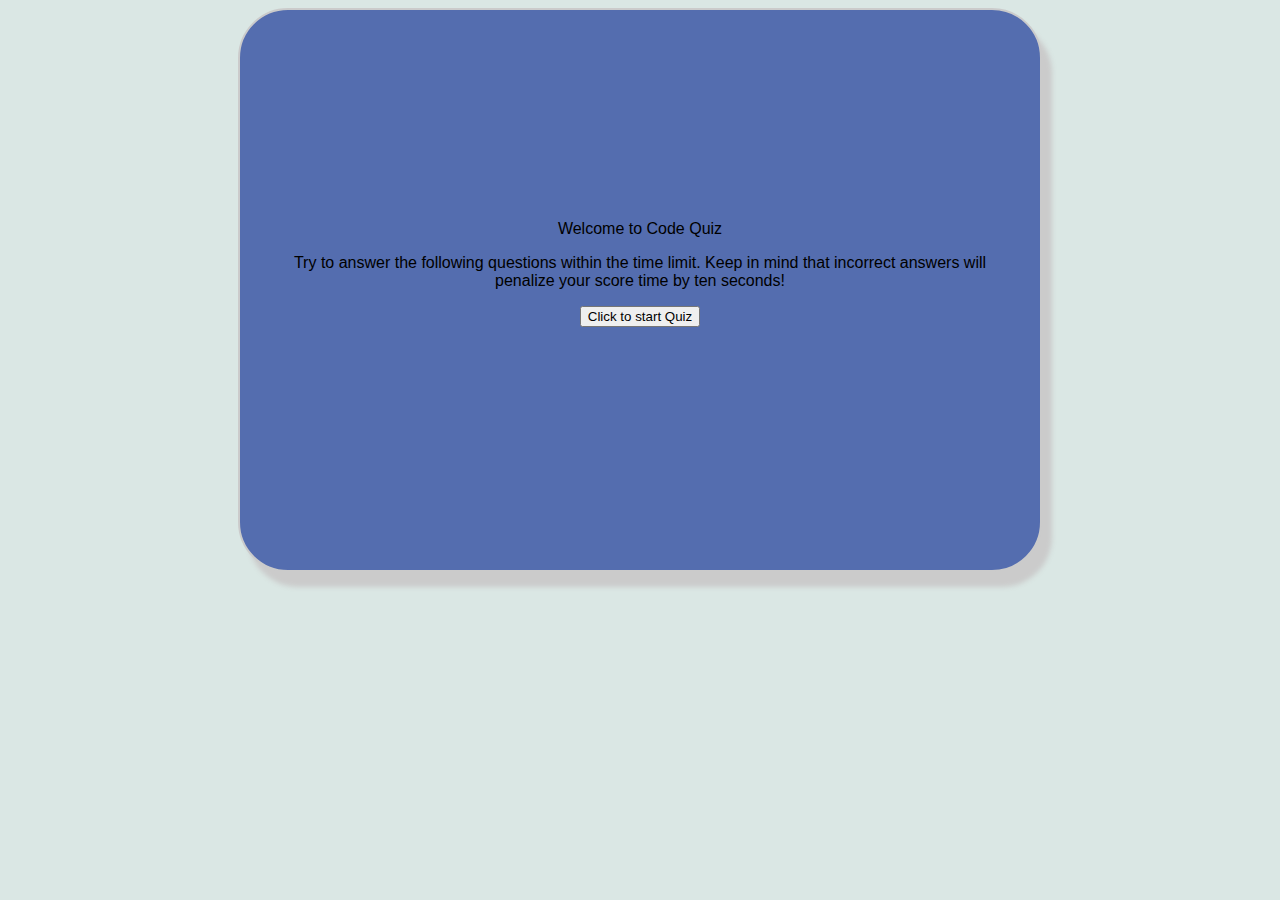
==== index.html @ b3328657 "homework push" ====
<!DOCTYPE html>
<html lang="en">

<head>
    <meta charset="UTF-8">
    <meta name="viewport" content="width=device-width, initial-scale=1.0">
    <script src="https://cdnjs.cloudflare.com/ajax/libs/jquery/3.2.1/jquery.min.js"></script>
    <link rel='stylesheet' href="style.css">
    <title>Code Quiz</title>
</head>



<body>

    <div class="grid">

        <p id="welcomeDiv" style="margin-top: 200px; font-weight: bolder" ;>Welcome to Code Quiz</p>
        <p>Try to answer the following questions within the time limit. Keep in
            mind that incorrect answers will penalize your score time by ten
            seconds!</p>


        <div id="startDiv"><button id="btnStarter" onclick="startQuiz()">Click to start Quiz</button></div>
        <div id="quiz">
            <h1> Code Quiz </h1>
            <hr style="margin-bottom: 20px">

            <p id="question"></p>


            <div class="buttons">
                <button id="btn0"><span id='choice0'></span></button>
                <button id="btn1"><span id='choice1'></span></button>
                <button id="btn2"><span id='choice2'></span></button>
                <button id="btn3"><span id='choice3'></span></button>

            </div>

            <label id="enterInitial">Please enter your initials</label>
            <input type="text" id="initial">
            <button id="submit" onclick="showScores()">Submit</button>


            <hr style="margin-top: 50px">
            <footer>
                <p id="progress">Question x of y. </p>
                <p id="result"></p>

            </footer>
        </div>

        <script src="script.js"></script>

    </div>


</body>

</html>
---- style.css ----
body {
    background-color: whitesmoke;
    text-align: center;
    background: rgb(218, 231, 228);
  font-family: sans-serif;
  font-weight: 100;

}

.grid {
    /* display: flex; */
    /* justify-content: center; */
    width: 700px;
    height:500px;
    margin: 0 auto;
    background-color: rgb(84, 109, 175);
    padding: 10px 50px 50px 50px;
    border-radius: 50px;
    border: 2px solid #cbcbcb;
    box-shadow: 10px 15px 5px #cbcbcb;
  
}

.grid h1 {
    font-family: sans-serif;
    background-color:rgb(16, 28, 66);
    font-size: 60 px;
    text-align: center;
    color: white;
    padding: 2px 0px;
    border-radius: 50px;
}

.grid #question {
    font-family: sans-serif;
    font-size: 30px;
    color: black;
}

.buttons {
    margin-top: 30px;
}

#btn0, #btn1, #btn2, #btn3 {
    background-color:rgb(16, 28, 66);
    width: 300px;
    font-size: 20px;
    color: #fff;
    border: 1px solid #5a6772;
    border-radius: 50px;
    margin: 10px 40px 10px 0px;
    padding: 10px 10px;
}

#progress {
    color:black;
    font-size: 18px;
}

#btn0:hover, #btn1:hover, #btn2:hover, #btn3:hover {
    cursor: pointer;
    background-color: blue;
}

#btn0:focus, #btn1:focus, #btn2:focus, #btn3:focus {
    outline: 0;
}


h1{
  color: black;
  font-weight: 100;
  font-size: 40px;
  margin: 40px 0px 20px;
}

#clockdiv{
    font-family: sans-serif;
    color: #fff;
    display: inline-block;
    font-weight: 100;
    text-align: center;
    font-size: 30px;
}

#clockdiv > div{
    padding: 10px;
    border-radius: 3px;
    background: rgb(84, 109, 175);
    display: inline-block;
}

#clockdiv div > span{
    padding: 15px;
    border-radius: 3px;
    background: rgb(16, 28, 66);
    display: inline-block;
}

.smalltext{
    padding-top: 5px;
    font-size: 16px;
}
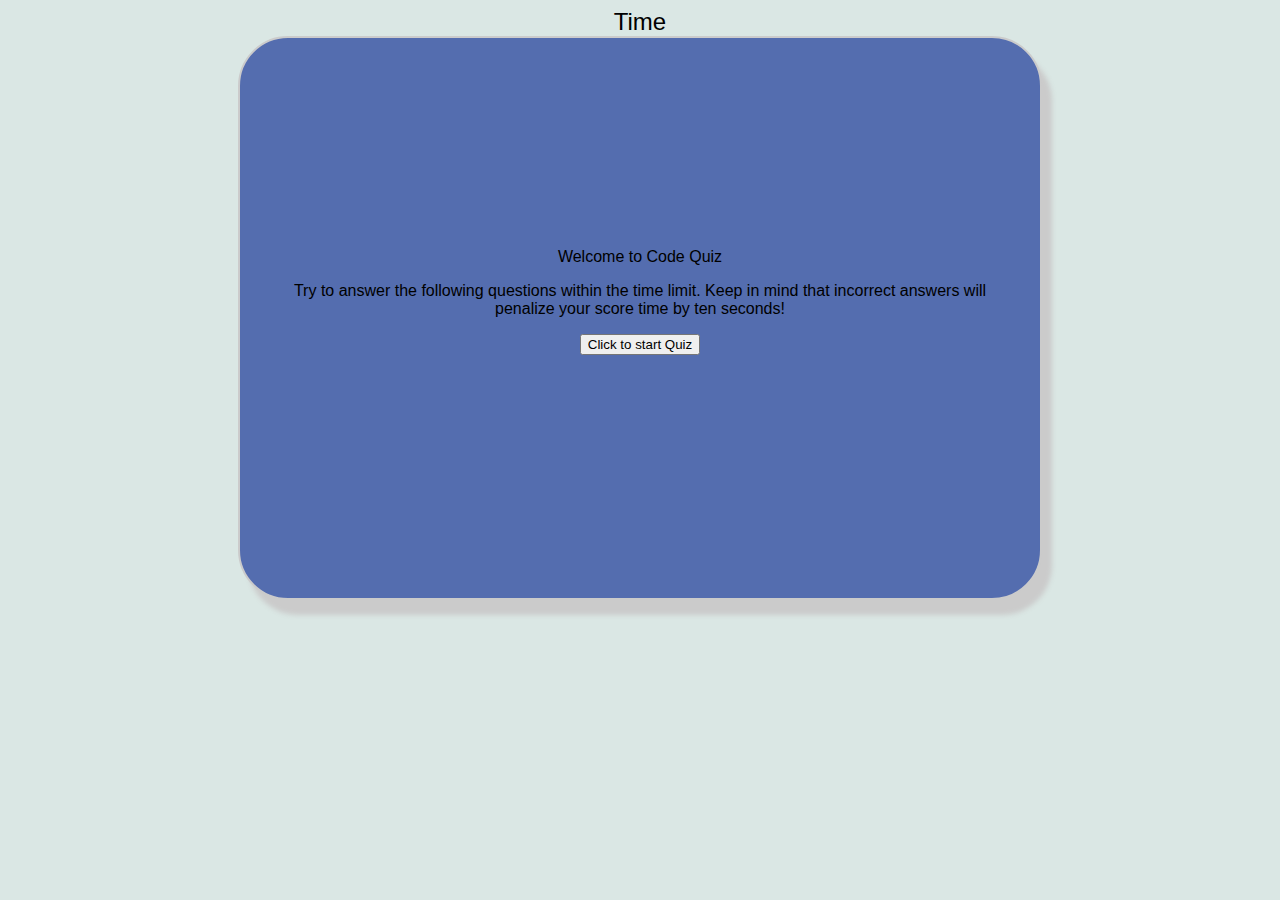
==== commit 21cec207: "added timer" ====
--- a/index.html
+++ b/index.html
@@ -8,7 +8,10 @@
     <link rel='stylesheet' href="style.css">
     <title>Code Quiz</title>
 </head>
+<header>
+    <nav id="time" style="font-size: x-large;">Time</nav>
 
+</header>
 
 
 <body>
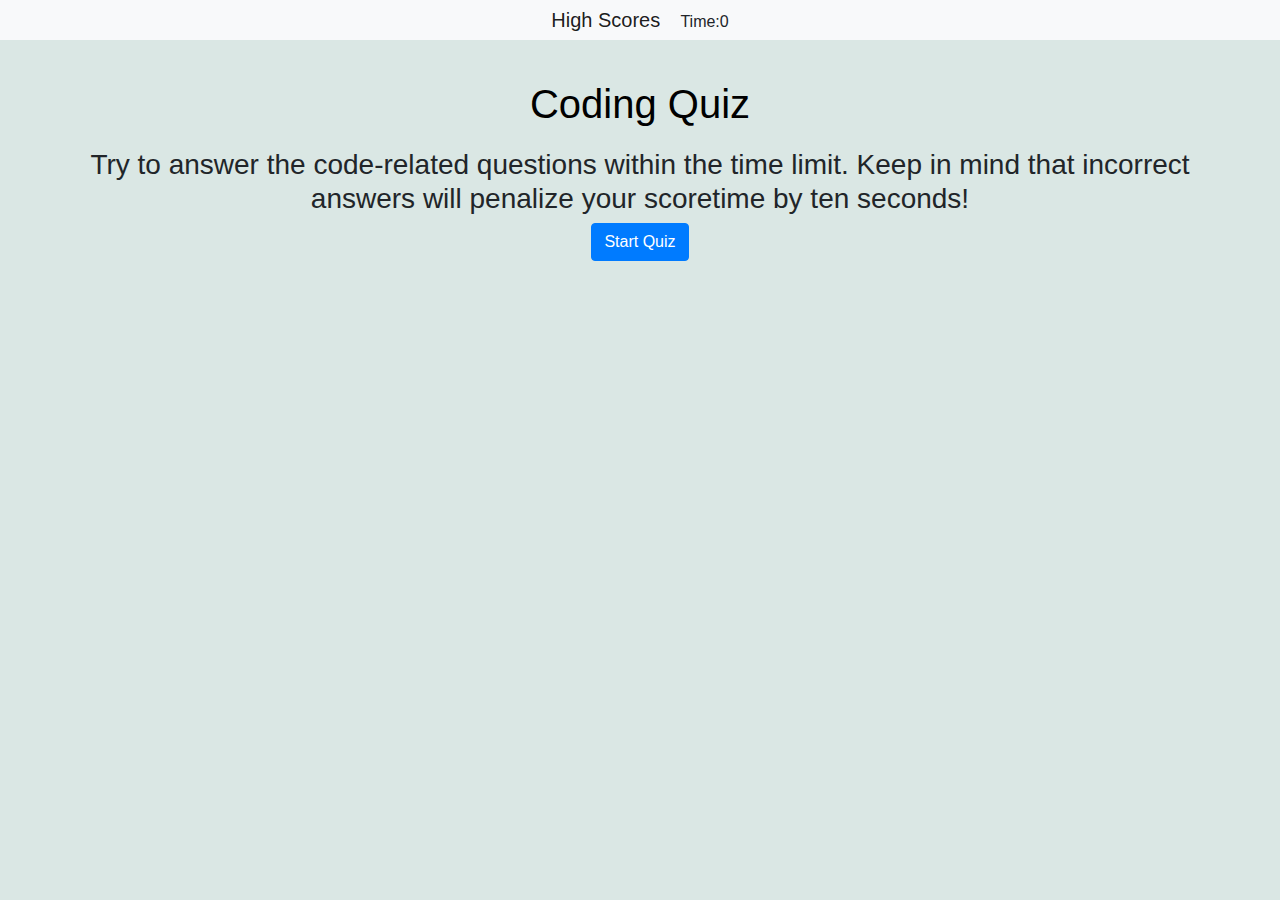
==== commit bc50c1f2: "revision" ====
--- a/index.html
+++ b/index.html
@@ -2,62 +2,77 @@
 <html lang="en">
 
 <head>
-    <meta charset="UTF-8">
-    <meta name="viewport" content="width=device-width, initial-scale=1.0">
-    <script src="https://cdnjs.cloudflare.com/ajax/libs/jquery/3.2.1/jquery.min.js"></script>
-    <link rel='stylesheet' href="style.css">
-    <title>Code Quiz</title>
+    <meta charset="UTF-8" />
+    <meta name="viewport" content="width=device-width, initial-scale=1.0" />
+    <title>Derrick Chargois Quiz</title>
+    <link rel="stylesheet" type="text/css" href="reset.css" />
+    <link rel="stylesheet" href="https://stackpath.bootstrapcdn.com/bootstrap/4.4.1/css/bootstrap.min.css"
+        integrity="sha384-Vkoo8x4CGsO3+Hhxv8T/Q5PaXtkKtu6ug5TOeNV6gBiFeWPGFN9MuhOf23Q9Ifjh" crossorigin="anonymous" />
+    <link rel="stylesheet" type="text/css" href="./style.css" />
+    <meta name="viewport" content="width=device-width" , initial-scale=1" />
 </head>
-<header>
-    <nav id="time" style="font-size: x-large;">Time</nav>
-
-</header>
-
 
 <body>
-
-    <div class="grid">
-
-        <p id="welcomeDiv" style="margin-top: 200px; font-weight: bolder" ;>Welcome to Code Quiz</p>
-        <p>Try to answer the following questions within the time limit. Keep in
-            mind that incorrect answers will penalize your score time by ten
-            seconds!</p>
-
-
-        <div id="startDiv"><button id="btnStarter" onclick="startQuiz()">Click to start Quiz</button></div>
-        <div id="quiz">
-            <h1> Code Quiz </h1>
-            <hr style="margin-bottom: 20px">
-
-            <p id="question"></p>
-
-
-            <div class="buttons">
-                <button id="btn0"><span id='choice0'></span></button>
-                <button id="btn1"><span id='choice1'></span></button>
-                <button id="btn2"><span id='choice2'></span></button>
-                <button id="btn3"><span id='choice3'></span></button>
-
+    <nav class="navbar-lg navbar-light bg-light">
+        <a class="navbar-brand" id="highSchores" href="./highschores.html">High Scores</a>
+        <a class="nav-item" id="timer">Time:0</a>
+    </nav>
+    <main class="container" id="landingText">
+        <h1>Coding Quiz</h1>
+        <section class="row">
+            <article class="col" id="mainText">
+                <h3>
+                    Try to answer the code-related questions within the time limit. Keep
+                    in mind that incorrect answers will penalize your scoretime by ten
+                    seconds!
+                </h3>
+                <button class="btn btn-primary" id="startQuizBtn" role="button">
+                    Start Quiz
+                </button>
+            </article>
+        </section>
+    </main>
+    <!-- Questions Here-->
+    <div class="container d-none" id="quiz">
+        <div class="row justify-content-center">
+            <div class="col-10 col-lg-8" id="questionBlock">
+                <h3 id="titleQuestion" class="mb-4">QUESTION</h3>
+                <ul id="answers" class="list-unstyled">
+                    <li class="answerChoice">A)</li>
+                    <li class="answerChoice">B)</li>
+                    <li class="answerChoice">C)</li>
+                    <li class="answerChoice">D)</li>
+                </ul>
+                <p class="accuracy"></p>
             </div>
-
-            <label id="enterInitial">Please enter your initials</label>
-            <input type="text" id="initial">
-            <button id="submit" onclick="showScores()">Submit</button>
-
-
-            <hr style="margin-top: 50px">
-            <footer>
-                <p id="progress">Question x of y. </p>
-                <p id="result"></p>
-
-            </footer>
         </div>
-
-        <script src="script.js"></script>
-
     </div>
-
-
+    <!--Final Screen -->
+    <div class="container d-none" id="submitScore">
+        <div class="row justify-content-center">
+            <div class="col-10 col-lg-8">
+                <h2>All Done!</h2>
+                <p id="userScore"></p>
+                <form class="form-group">
+                    <label for="new-score">Enter your name: </label>
+                    <input type="text" id="userName" />
+                    <button type="button" class="btn btn-primary btn-lg" id="submitBtn">
+                        Submit
+                    </button>
+                </form>
+            </div>
+        </div>
+    </div>
+    <script type=text/javascript src=./script.js></script>
+    <script src="https://code.jquery.com/jquery-3.4.1.slim.min.js"
+        integrity="sha384-J6qa4849blE2+poT4WnyKhv5vZF5SrPo0iEjwBvKU7imGFAV0wwj1yYfoRSJoZ+n"
+        crossorigin="anonymous"></script>
+    <script src="https://cdn.jsdelivr.net/npm/popper.js@1.16.0/dist/umd/popper.min.js"
+        integrity="sha384-Q6E9RHvbIyZFJoft+2mJbHaEWldlvI9IOYy5n3zV9zzTtmI3UksdQRVvoxMfooAo"
+        crossorigin="anonymous"></script>
+    <script src="https://stackpath.bootstrapcdn.com/bootstrap/4.4.1/js/bootstrap.min.js"
+        integrity="sha384-wfSDF2E50Y2D1uUdj0O3uMBJnjuUD4Ih7YwaYd1iqfktj0Uod8GCExl3Og8ifwB6"
+        crossorigin="anonymous"></script>
 </body>
 
 </html>--- a/style.css
+++ b/style.css
@@ -11,7 +11,7 @@
     /* display: flex; */
     /* justify-content: center; */
     width: 700px;
-    height:500px;
+    height:600px;
     margin: 0 auto;
     background-color: rgb(84, 109, 175);
     padding: 10px 50px 50px 50px;
